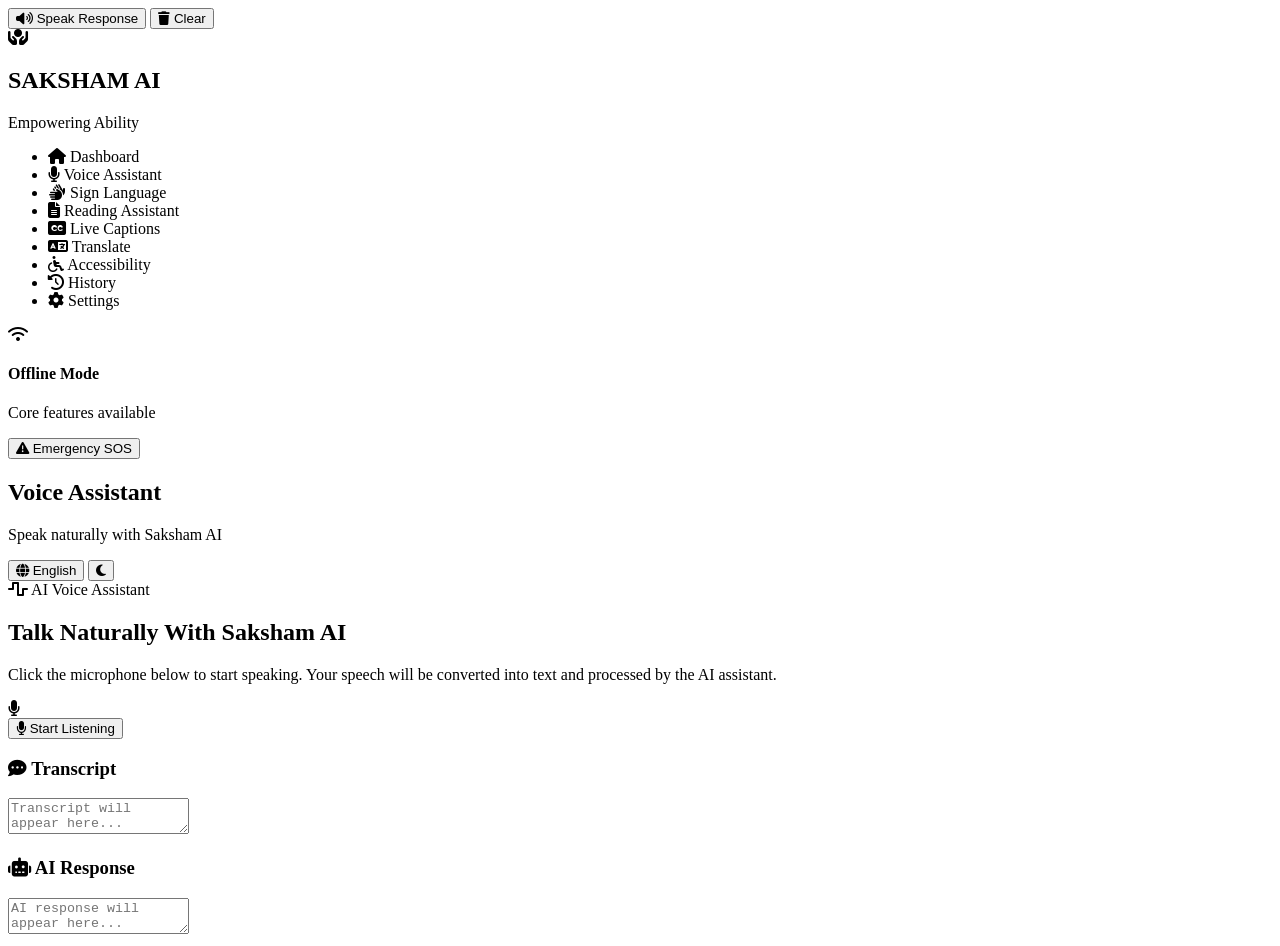
==== frontend/pages/voice.html @ d7821048 "frontend" ====
<!DOCTYPE html>
<html lang="en">

<head>

    <meta charset="UTF-8">
    <meta name="viewport" content="width=device-width, initial-scale=1.0">

    <title>Voice Assistant | Saksham AI</title>

    <!-- Google Font -->
    <link rel="preconnect" href="https://fonts.googleapis.com">
    <link rel="preconnect" href="https://fonts.gstatic.com" crossorigin>

    <link href="https://fonts.googleapis.com/css2?family=Poppins:wght@300;400;500;600;700&display=swap"
        rel="stylesheet">

    <!-- Font Awesome -->
    <link rel="stylesheet"
        href="https://cdnjs.cloudflare.com/ajax/libs/font-awesome/6.7.2/css/all.min.css">

    <!-- CSS -->
    <link rel="stylesheet" href="../css/style.css">
    <link rel="stylesheet" href="../css/sidebar.css">
    <link rel="stylesheet" href="../css/navbar.css">
    <link rel="stylesheet" href="../css/voice.css">
    <div class="voice-actions">

    <button class="primary-btn">
        <i class="fa-solid fa-volume-high"></i>
        Speak Response
    </button>

    <button class="secondary-btn">
        <i class="fa-solid fa-trash"></i>
        Clear
    </button>

</div>

</head>

<body>

<div class="container">

    <!-- Sidebar -->

    <aside class="sidebar">

        <div class="logo">

            <i class="fa-solid fa-hands-holding-circle"></i>

            <div>

                <h2>SAKSHAM AI</h2>

                <p>Empowering Ability</p>

            </div>

        </div>

        <ul class="menu">

            <li onclick="window.location.href='../index.html'">
                <i class="fa-solid fa-house"></i>
                <span>Dashboard</span>
            </li>

            <li class="active">
                <i class="fa-solid fa-microphone"></i>
                <span>Voice Assistant</span>
            </li>

            <li>
                <i class="fa-solid fa-hands"></i>
                <span>Sign Language</span>
            </li>

            <li>
                <i class="fa-solid fa-file-lines"></i>
                <span>Reading Assistant</span>
            </li>

            <li>
                <i class="fa-solid fa-closed-captioning"></i>
                <span>Live Captions</span>
            </li>

            <li>
                <i class="fa-solid fa-language"></i>
                <span>Translate</span>
            </li>

            <li>
                <i class="fa-solid fa-wheelchair"></i>
                <span>Accessibility</span>
            </li>

            <li>
                <i class="fa-solid fa-clock-rotate-left"></i>
                <span>History</span>
            </li>

            <li>
                <i class="fa-solid fa-gear"></i>
                <span>Settings</span>
            </li>

        </ul>

        <div class="offline-card">

            <i class="fa-solid fa-wifi"></i>

            <div>

                <h4>Offline Mode</h4>

                <p>Core features available</p>

            </div>

        </div>

        <button class="sos-btn">

            <i class="fa-solid fa-triangle-exclamation"></i>

            Emergency SOS

        </button>

    </aside>

    <!-- Main Content -->

    <main class="main-content">

        <!-- Navbar -->

        <nav class="navbar">

            <div class="nav-left">

                <h1>Voice Assistant</h1>

                <p>Speak naturally with Saksham AI</p>

            </div>

            <div class="nav-right">

                <button class="lang-btn">

                    <i class="fa-solid fa-globe"></i>

                    English

                </button>

                <button class="theme-btn">

                    <i class="fa-solid fa-moon"></i>

                </button>

            </div>

        </nav>

        <!-- Voice Assistant -->

        <section class="voice-container">

            <div class="voice-header">

                <span class="voice-tag">

                    <i class="fa-solid fa-wave-square"></i>

                    AI Voice Assistant

                </span>

                <h2>Talk Naturally With Saksham AI</h2>

                <p>

                    Click the microphone below to start speaking.
                    Your speech will be converted into text and
                    processed by the AI assistant.

                </p>

            </div>

            <div class="mic-section">

                <div class="mic-circle">

                    <i class="fa-solid fa-microphone"></i>

                </div>

                <button id="start-btn">

                    <i class="fa-solid fa-microphone"></i>

                    Start Listening

                </button>

            </div>

            <div class="panels">

    <div class="panel">

        <h3>
            <i class="fa-solid fa-comment-dots"></i>
            Transcript
        </h3>

        <textarea
            id="transcript"
            placeholder="Transcript will appear here..."
        ></textarea>

    </div>


    <div class="panel">

        <h3>
            <i class="fa-solid fa-robot"></i>
            AI Response
        </h3>

        <textarea
            id="ai-response"
            placeholder="AI response will appear here..."
        ></textarea>

    </div>

</div>
            

        </section>

    </main>

</div>

<script src="../js/sidebar.js"></script>
<script src="../js/theme.js"></script>
<script src="../js/voice.js"></script>

</body>
</html>
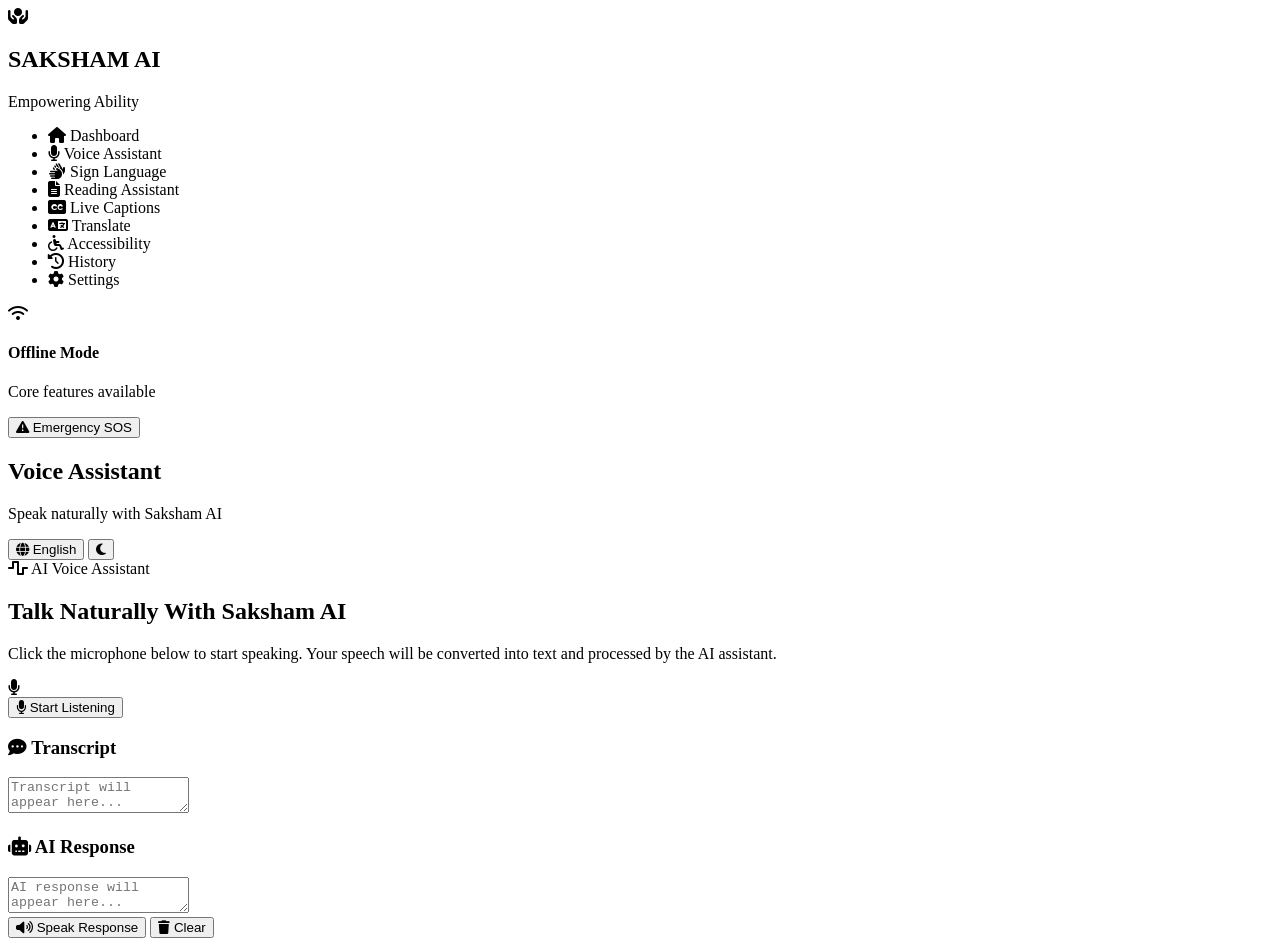
==== commit 056769c3: "dashboard" ====
--- a/frontend/pages/voice.html
+++ b/frontend/pages/voice.html
@@ -24,19 +24,7 @@
     <link rel="stylesheet" href="../css/sidebar.css">
     <link rel="stylesheet" href="../css/navbar.css">
     <link rel="stylesheet" href="../css/voice.css">
-    <div class="voice-actions">
-
-    <button class="primary-btn">
-        <i class="fa-solid fa-volume-high"></i>
-        Speak Response
-    </button>
-
-    <button class="secondary-btn">
-        <i class="fa-solid fa-trash"></i>
-        Clear
-    </button>
-
-</div>
+    
 
 </head>
 
@@ -64,52 +52,52 @@
 
         <ul class="menu">
 
-            <li onclick="window.location.href='../index.html'">
-                <i class="fa-solid fa-house"></i>
-                <span>Dashboard</span>
-            </li>
-
-            <li class="active">
-                <i class="fa-solid fa-microphone"></i>
-                <span>Voice Assistant</span>
-            </li>
-
-            <li>
-                <i class="fa-solid fa-hands"></i>
-                <span>Sign Language</span>
-            </li>
-
-            <li>
-                <i class="fa-solid fa-file-lines"></i>
-                <span>Reading Assistant</span>
-            </li>
-
-            <li>
-                <i class="fa-solid fa-closed-captioning"></i>
-                <span>Live Captions</span>
-            </li>
-
-            <li>
-                <i class="fa-solid fa-language"></i>
-                <span>Translate</span>
-            </li>
-
-            <li>
-                <i class="fa-solid fa-wheelchair"></i>
-                <span>Accessibility</span>
-            </li>
-
-            <li>
-                <i class="fa-solid fa-clock-rotate-left"></i>
-                <span>History</span>
-            </li>
-
-            <li>
-                <i class="fa-solid fa-gear"></i>
-                <span>Settings</span>
-            </li>
-
-        </ul>
+    <li onclick="window.location.href='../index.html'">
+        <i class="fa-solid fa-house"></i>
+        <span>Dashboard</span>
+    </li>
+
+    <li class="active" onclick="window.location.href='voice.html'">
+    <i class="fa-solid fa-microphone"></i>
+    <span>Voice Assistant</span>
+</li>
+
+    <li onclick="window.location.href='sign.html'">
+        <i class="fa-solid fa-hands"></i>
+        <span>Sign Language</span>
+    </li>
+
+    <li onclick="window.location.href='ocr.html'">
+        <i class="fa-solid fa-file-lines"></i>
+        <span>Reading Assistant</span>
+    </li>
+
+    <li onclick="window.location.href='captions.html'">
+        <i class="fa-solid fa-closed-captioning"></i>
+        <span>Live Captions</span>
+    </li>
+
+    <li onclick="window.location.href='translate.html'">
+        <i class="fa-solid fa-language"></i>
+        <span>Translate</span>
+    </li>
+
+    <li>
+        <i class="fa-solid fa-wheelchair"></i>
+        <span>Accessibility</span>
+    </li>
+
+    <li>
+        <i class="fa-solid fa-clock-rotate-left"></i>
+        <span>History</span>
+    </li>
+
+    <li>
+        <i class="fa-solid fa-gear"></i>
+        <span>Settings</span>
+    </li>
+
+</ul>
 
         <div class="offline-card">
 
@@ -247,7 +235,22 @@
     </div>
 
 </div>
-            
+
+
+
+    <div class="voice-actions">
+
+    <button id="speak-btn" class="primary-btn">
+        <i class="fa-solid fa-volume-high"></i>
+        Speak Response
+    </button>
+
+    <button id="clear-btn" class="secondary-btn">
+        <i class="fa-solid fa-trash"></i>
+        Clear
+    </button>
+
+    </div>
 
         </section>
 
